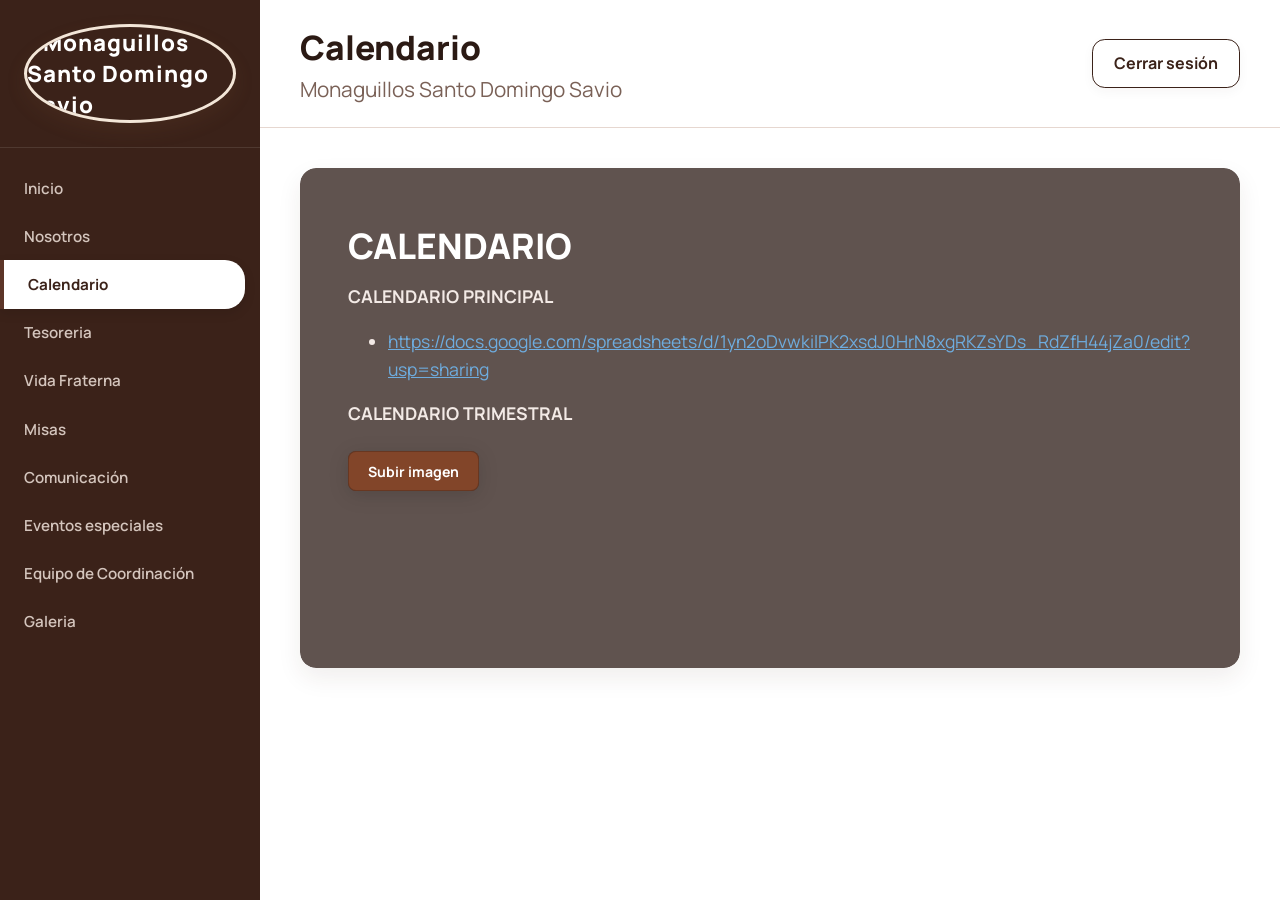
==== calendario.html @ 2e70785a "Add files via upload" ====
<!DOCTYPE html>
<html lang="es">
<head>
    <meta charset="UTF-8">
    <meta name="viewport" content="width=device-width, initial-scale=1.0">
    <title>Inicio - Monaguillos Santo Domingo Savio</title>
    <link href="https://fonts.googleapis.com/css2?family=Manrope:wght@400;600;700;800&display=swap" rel="stylesheet">
    <link rel="stylesheet" href="style.css">
    <style>
    

        /* Estilos del contenedor de la imagen */
        .content-image-box {
            margin-top: 20px !important;
            width: 100% !important;
            height: auto !important;
            max-height: none !important;
            display: none; /* Por defecto oculto hasta que cargue la imagen */
            justify-content: center !important;
            align-items: center !important;

            border-radius: 8px !important;
            padding: 10px !important;
            box-sizing: border-box !important;
        }

        /* Garantiza que la imagen se despliegue completa y proporcional */
        .content-image-box img {
            width: 100% !important;
            height: auto !important;
            max-height: none !important;
            object-fit: contain !important;
            display: block !important;
            border-radius: 6px !important;
        }
    </style>
</head>
<body>

    <div class="dashboard-layout">
        <!-- Barra Lateral (Sidebar) -->
        <aside class="dashboard-sidebar">
            <div class="sidebar-logo">
                <img src="img/logo.jpg" alt="Monaguillos Santo Domingo Savio" class="banner-logo">
            </div>
            <ul class="sidebar-menu">
                <li><a href="dashboard.html">Inicio</a></li>
                <li><a href="nosotros.html">Nosotros</a></li>
                <li class="active"><a href="calendario.html">Calendario</a></li>
                <li><a href="tesoreria.html">Tesoreria</a></li>
                <li><a href="vidafraterna.html">Vida Fraterna</a></li>
                <li><a href="misas.html">Misas</a></li>
                <li><a href="comunicacion.html">Comunicación</a></li>
                <li><a href="eventos.html">Eventos especiales</a></li>
                <li><a href="equipo.html">Equipo de Coordinación</a></li>
                <li><a href="galeria.html">Galeria</a></li>
            </ul>
        </aside>

        <!-- Contenido Principal -->
        <main class="dashboard-main-content">
            <!-- Barra Superior -->
            <header class="dashboard-topbar">
                <div class="dashboard-title">
                    <h1>Calendario</h1>
                    <p>Monaguillos Santo Domingo Savio</p>
                </div>
                <div class="topbar-right">
                    <button id="btnCerrarSesion" class="btn-cerrar-sesion">Cerrar sesión</button>
                </div>
            </header>

            <!-- Cuerpo del Panel -->
            <div class="dashboard-content-body">
                <div class="about-container">

                    <div class="hero-card_2 fondo4-bg">
                        <div class="card-overlay">
                            <h2>CALENDARIO</h2>
                            <p><strong>CALENDARIO PRINCIPAL</strong></p>
                            <ul>
                                <li>
                                    <a href="https://docs.google.com/spreadsheets/d/1yn2oDvwkilPK2xsdJ0HrN8xgRKZsYDs_RdZfH44jZa0/edit?usp=sharing" target="_blank">
                                        https://docs.google.com/spreadsheets/d/1yn2oDvwkilPK2xsdJ0HrN8xgRKZsYDs_RdZfH44jZa0/edit?usp=sharing
                                    </a>
                                </li>
                            </ul>
                            <p><strong>CALENDARIO TRIMESTRAL</strong></p>
                          
                            <!-- Controles para agregar o eliminar imagen -->
                            <div class="image-controls">
                                <label for="inputImagen" class="btn-upload">Subir imagen</label>
                                <input type="file" id="inputImagen" accept="image/*" style="display: none;">
                                <button id="btnEliminarImagen" class="btn-delete" style="display: none;">Eliminar imagen</button>
                            </div>

                            <!-- Recuadro para mostrar la imagen -->
                            <div class="content-image-box" id="imageContainer">
                                <img id="imagenPrevisualizacion" src="" alt="">
                            </div>

                        </div>
                    </div>

                </div>
            </div>
        </main>
    </div>

    <!-- Firebase SDK v10 (Firestore en tiempo real) -->
    <script type="module">
        import { initializeApp } from "https://www.gstatic.com/firebasejs/10.8.0/firebase-app.js";
        import { getFirestore, doc, setDoc, deleteDoc, onSnapshot } from "https://www.gstatic.com/firebasejs/10.8.0/firebase-firestore.js";

        const firebaseConfig = {
            apiKey: "AIzaSyD1F2QFk-q3vxvB2nVNRAHpxcSWAdLBihI",
            authDomain: "monaguillos-7b723.firebaseapp.com",
            projectId: "monaguillos-7b723",
            storageBucket: "monaguillos-7b723.firebasestorage.app",
            messagingSenderId: "514601789417",
            appId: "1:514601789417:web:ec5cdbb548ec8475a48d78",
            measurementId: "G-3HCZZF2YLX"
        };

        const app = initializeApp(firebaseConfig);
        const db = getFirestore(app);

        const inputImagen = document.getElementById('inputImagen');
        const imageContainer = document.getElementById('imageContainer');
        const imagenPrevisualizacion = document.getElementById('imagenPrevisualizacion');
        const btnEliminarImagen = document.getElementById('btnEliminarImagen');

        if (localStorage.getItem('sesionIniciada') !== 'true') {
            window.location.href = 'index.html';
        }

        document.getElementById('btnCerrarSesion').addEventListener('click', () => {
            localStorage.removeItem('sesionIniciada');
            window.location.href = 'index.html';
        });

        const docRef = doc(db, "calendario", "imagenPrincipal");

        // Escuchar cambios en tiempo real
        onSnapshot(docRef, (docSnap) => {
            if (docSnap.exists() && docSnap.data().url) {
                imagenPrevisualizacion.src = docSnap.data().url;
                imageContainer.style.display = 'flex';
                btnEliminarImagen.style.display = 'inline-block';
            } else {
                imagenPrevisualizacion.src = '';
                imageContainer.style.display = 'none';
                btnEliminarImagen.style.display = 'none';
            }
        });

        // Subir imagen a Firestore
        inputImagen.addEventListener('change', (e) => {
            const archivo = e.target.files[0];
            if (archivo) {
                const lector = new FileReader();
                lector.onload = async function(event) {
                    try {
                        const base64Image = event.target.result;
                        await setDoc(docRef, { url: base64Image });
                    } catch (error) {
                        console.error("Error al guardar en la nube:", error);
                        alert("Ocurrió un error al subir la imagen.");
                    }
                };
                lector.readAsDataURL(archivo);
            }
        });

        // Eliminar de la nube
        btnEliminarImagen.addEventListener('click', async () => {
            if (confirm('¿Deseas eliminar esta imagen para todos los usuarios?')) {
                try {
                    await deleteDoc(docRef);
                    inputImagen.value = '';
                } catch (error) {
                    console.error("Error al eliminar:", error);
                }
            }
        });
    </script>
</body>
</html>
---- style.css ----
/* ==========================================================
   ESTILOS GENERALES Y TIPOGRAFÍA UNIFICADA
   ========================================================== */
body {
    background-color: #ffffff;
    color: #3d342f;
    font-family: 'Manrope', sans-serif;
    margin: 0;
    padding: 0;
}

/* ==========================================================
   ESTILOS DE LOGIN (Ventana Anterior)
   ========================================================== */
.main-banner {
    background-color: #ffffff;
    padding: 2.5rem 1rem;
    min-height: 100vh;
    display: flex;
    align-items: center;
    justify-content: center;
}

.grid-container {
    max-width: 1200px;
    width: 100%;
    margin: 0 auto;
    display: grid;
    grid-template-columns: 1fr;
    gap: 2rem;
}

@media screen and (min-width: 1024px) {
    .grid-container {
        grid-template-columns: 1fr 1fr;
        align-items: center;
    }
}

.content {
    position: relative;
    padding: 2.5rem 3rem;
    z-index: 2;
    background: #ffffff;
}

.content h1 {
    font-weight: 800;
    font-size: 2.3rem;
    line-height: 1.2;
    margin-bottom: 1rem;
    letter-spacing: -1px;
    color: #000000;
}

.content h1 .line-2 {
    color: #000000;
}

.content .description {
    font-size: 1rem;
    color: #6b5a51;
    max-width: 400px;
    line-height: 1.5;
    margin-bottom: 1.5rem;
}

.logo-container {
    margin: 1.2rem 0;
    display: flex;
    align-items: center;
}

.banner-logo {
    width: 130px;
    height: 130px;
    object-fit: cover;
    border-radius: 50%;
    border: 3px solid #f3e6d8;
    box-shadow: 0 8px 20px rgba(138, 93, 60, 0.12);
}

.graphic {
    position: relative;
    display: flex;
    flex-direction: column;
    justify-content: center;
    align-items: center;
    padding: 2rem;
    background: #ffffff; 
}

.login-wrapper {
    position: relative;
    z-index: 2;
    width: 100%;
    max-width: 420px;
    background: #ffffff;
    padding: 3rem 2.5rem;
    border-radius: 1rem;
    border: 1px solid #ebdcd0;
    box-shadow: 0 15px 35px rgba(120, 80, 50, 0.05);
}

.login-header h2 {
    font-size: 1.9rem;
    margin: 0 0 0.5rem 0;
    font-weight: 800;
    color: #2b231f;
}

.login-header p {
    font-size: 0.85rem;
    color: #7a685f;
    margin-bottom: 2rem;
}

.input-group {
    margin-bottom: 1.25rem;
    display: flex;
    flex-direction: column;
}

.input-group label {
    font-size: 0.85rem;
    margin-bottom: 0.5rem;
    font-weight: 600;
    color: #4a3d36;
}

.input-group input {
    height: 3.2rem;
    background: #faf7f5;
    border: 1px solid #dfd0c4;
    padding: 0 1rem;
    border-radius: 0.5rem;
    color: #2b231f;
    font-size: 0.95rem;
    outline: none;
    transition: all 0.3s ease;
}

.input-group input:focus {
    border-color: #a36232;
    background: #ffffff;
    box-shadow: 0 0 0 3px rgba(163, 98, 50, 0.12);
}

.btn-ingresar {
    width: 100%;
    height: 3.2rem;
    background-color: #a36232;
    color: #ffffff;
    border: none;
    border-radius: 0.5rem;
    font-size: 1rem;
    font-weight: 800;
    cursor: pointer;
    margin-top: 1rem;
    transition: all 0.3s ease;
}

.btn-ingresar:hover {
    background-color: #3b2219;
    box-shadow: 0 4px 15px rgba(163, 98, 50, 0.25);
}

.mensaje-error {
    font-size: 0.85rem;
    margin-bottom: 1rem;
    text-align: center;
    font-weight: 600;
    min-height: 20px;
    color: #a36232 !important;
}

/* ==========================================================
   ESTILOS DE DASHBOARD (Ventana Posterior al Login)
   ========================================================== */
.dashboard-layout {
    display: flex;
    min-height: 100vh;
    background-color: #ffffff;
}

/* Sidebar (Barra Lateral) - Café oscuro y elegante */
.dashboard-sidebar {
    width: 260px;
    background-color: #3b2219; /* Tono café oscuro sofisticado */
    color: #ffffff;
    display: flex;
    flex-direction: column;
    padding: 1.5rem 0;
}

.sidebar-logo {
    padding: 0 1.5rem 1.5rem 1.5rem;
    font-size: 1.4rem;
    font-weight: 800;
    letter-spacing: 1px;
    border-bottom: 1px solid rgba(255, 255, 255, 0.1);
}

.sidebar-menu {
    list-style: none;
    padding: 1rem 0;
    margin: 0;
}

.sidebar-menu li a {
    display: block;
    padding: 0.85rem 1.5rem;
    color: #d4c5bd;
    text-decoration: none;
    font-weight: 600;
    font-size: 0.95rem;
    transition: all 0.3s ease;
}

.sidebar-menu li.active a,
.sidebar-menu li a:hover {
    background-color: #ffffff;
    color: #3b2219; /* Coincide con el nuevo tono principal */
    border-left: 4px solid #5c3528; 
}

/* Contenido Principal del Dashboard */
.dashboard-main-content {
    flex: 1;
    background-color: #ffffff;
    display: flex;
    flex-direction: column;
}

.dashboard-topbar {
    display: flex;
    justify-content: space-between;
    align-items: center;
    padding: 1.5rem 2.5rem;
    border-bottom: 1px solid #e6d7d0;
}

.dashboard-title h1 {
    font-size: 2.1rem;
    font-weight: 800;
    color: #2b1a14;
    margin: 0 0 0.3rem 0;
}

.dashboard-title p {
    font-size: 1.3rem;
    color: #7a6157;
    margin: 0;
}

/* Contenedor derecho (Perfil + Botón de Salida) */
.topbar-right {
    display: flex;
    align-items: center;
    gap: 1rem;
}

.user-profile-badge {
    background: #ffffff;
    border: 1px solid #e6d7d0;
    padding: 0.5rem 1rem;
    border-radius: 0.5rem;
    text-align: right;
    box-shadow: 0 4px 12px rgba(59, 34, 25, 0.04);
}

.user-profile-badge .user-name {
    display: block;
    font-weight: 700;
    font-size: 0.9rem;
    color: #2b1a14;
}

.user-profile-badge .user-role {
    font-size: 0.75rem;
    color: #7c4430; /* Tono café terracota más sobrio */
}

/* Botón de Cerrar Sesión */
.btn-cerrar-sesion {
    background-color: #ffffff;
    color: #3b2219;
    border: 1.7px solid #3b2219;
    padding: 0.8rem 1.3rem;
    border-radius: 0.8rem;
    font-family: 'Manrope', sans-serif;
    font-weight: 700;
    font-size: 1rem;
    text-decoration: none;
    cursor: pointer;
    transition: all 0.3s ease;
    box-shadow: 0 4px 12px rgba(59, 34, 25, 0.04);
}

.btn-cerrar-sesion:hover {
    background-color: #e8cccc;
    border-color: #FF0000;
    box-shadow: 0 4px 15px rgba(59, 34, 25, 0.12);
}

/* Cuerpo de métricas y tarjetas */
.dashboard-content-body {
    padding: 2.5rem;
}

.metrics-grid {
    display: grid;
    grid-template-columns: repeat(auto-fit, minmax(220px, 1fr));
    gap: 1.5rem;
    margin-bottom: 2.5rem;
}

.metric-card {
    background: #ffffff;
    border: 1px solid #e6d7d0;
    padding: 1.5rem;
    border-radius: 0.75rem;
    box-shadow: 0 10px 25px rgba(59, 34, 25, 0.03);
}

.metric-card h3 {
    font-size: 0.85rem;
    color: #7a6157;
    margin: 0 0 0.5rem 0;
    font-weight: 600;
}

.metric-card .metric-value {
    font-size: 2.2rem;
    font-weight: 800;
    color: #2b1a14;
    margin: 0 0 0.3rem 0;
}

.metric-card .metric-desc {
    font-size: 0.75rem;
    color: #a18b80;
    margin: 0;
}

/* Tarjeta de Actividad Reciente */
.recent-activity-card {
    background: #ffffff;
    border: 1px solid #e6d7d0;
    border-radius: 0.75rem;
    padding: 2rem;
    box-shadow: 0 10px 25px rgba(59, 34, 25, 0.03);
}

.activity-header {
    display: flex;
    justify-content: space-between;
    align-items: center;
    margin-bottom: 1.5rem;
}

.activity-header h2 {
    font-size: 1.2rem;
    font-weight: 800;
    color: #2b1a14;
    margin: 0 0 0.2rem 0;
}

.activity-header p {
    font-size: 0.8rem;
    color: #7a6157;
    margin: 0;
}

.btn-nuevo-paquete {
    background-color: #3b2219; /* Café oscuro elegante */
    color: #ffffff;
    border: none;
    padding: 0.6rem 1.2rem;
    border-radius: 0.5rem;
    font-family: 'Manrope', sans-serif;
    font-weight: 700;
    font-size: 0.9rem;
    cursor: pointer;
    transition: all 0.3s ease;
}

.btn-nuevo-paquete:hover {
    background-color: #5c3528; /* Tono ligeramente más claro al pasar el mouse */
    box-shadow: 0 4px 12px rgba(59, 34, 25, 0.25);
}

.activity-table-wrapper {
    width: 100%;
    overflow-x: auto;
}

.activity-table {
    width: 100%;
    border-collapse: collapse;
    text-align: left;
}

.activity-table th {
    font-size: 0.85rem;
    color: #7a6157;
    font-weight: 700;
    padding: 0.75rem 1rem;
    border-bottom: 1px solid #e6d7d0;
}

.activity-table td.empty-state {
    padding: 2.5rem 1rem;
    text-align: center;
    color: #a18b80;
    font-size: 0.9rem;
}

.about-container {
    display: flex;
    flex-direction: column;
    gap: 2rem;
}

/* Tarjeta base con imagen de fondo */

.hero-card_2 {
    position: relative;
    width: 100%;
    min-height: 500px; /* <--- Cambia este valor a más (ej. 600px) */
    border-radius: 1rem;
    background-size: cover;
    background-position: center;
    overflow: hidden;
    box-shadow: 0 10px 25px rgba(59, 34, 25, 0.08);
}
.hero-card_4 {
    position: relative;
    width: 40%;
    min-height: 350px; /* <--- Cambia este valor a más (ej. 600px) */
    border-radius: 1rem;
    background-size: cover;
    background-position: center;
    overflow: hidden;
    box-shadow: 0 10px 25px rgba(59, 34, 25, 0.08);
}
/* Reemplaza 'img/mision.jpg' y 'img/vision.jpg' con las rutas reales de tus fotografías */
.mision-bg {
    background-image: url('img/mision.jpeg'); 
}

.vision-bg {
    background-image: url('img/vision.jpeg'); 
}
.fondo-bg {
    background-image: url('img/fondo.jpg'); 
}
.fondo2-bg {
    background-image: url('img/j.jpg'); 
}
.fondo3-bg {
    background-image: url('img/corazon.jpeg');
}
.fondo4-bg {
    background-image: url('img/img6.jpeg');
}
.fondo5-bg {
    background-image: url('img/img25.jpeg');
}
.fondo6-bg {
    background-image: url('img/rosario.jpg');
}
.fondo7-bg {
    background-image: url('img/tesoreria.jpg');
}

.card-overlay_2 {
    position: absolute;
    top: 0;
    left: 0;
    width: 100%;
    height: 100%;
    background-color: rgba(40, 35, 33, 0.75); /* Tono café oscuro semitransparente */
    backdrop-filter: blur(1px); /* Efecto difuminado elegante */
    display: flex;
    flex-direction: column;
    justify-content: flex-start; /* Manda el contenido hacia la parte superior */
    padding: 0 3rem 2.5rem 3rem;
}


/* Estilos de tipografía en color blanco para resaltar sobre el fondo */
.card-overlay h2 {
    font-size: 2.2rem;
    font-weight: 800;
    color: #ffffff;
    margin-bottom: 0.8rem;
    font-family: 'Manrope', sans-serif;
}
.card-overlay_2 h2 {
    font-size: 2rem;
    font-weight: 800;
    color: #ffffff;
    margin-bottom: 0.8rem;
    font-family: 'Manrope', sans-serif;
}

.card-overlay p {
    font-size: 1.2rem;
    color: #f3eae6;
    line-height: 1.6;
    margin: 0;
    max-width: 900px;
    font-family: 'Manrope', sans-serif;
}
.card-overlay_2 p {
    font-size: 1rem;
    color: #f3eae6;
    line-height: 1.6;
    margin: 0;
    max-width: 900px;
    font-family: 'Manrope', sans-serif;
}
.card-overlay_2 h1 {
    font-size: 1.5rem;
    color: #f3eae6;
    line-height: 1.6;
    margin: 0;
    max-width: 900px;
    font-family: 'Manrope', sans-serif;
}

/* Color por defecto para los elementos de la barra */
.sidebar-menu li a {
    display: block;
    padding: 0.85rem 1.5rem;
    color: #d4c5bd;
    text-decoration: none;
    font-weight: 600;
    font-size: 0.95rem;
    transition: all 0.25s ease;
    border-radius: 0 20px 20px 0;
    margin-right: 15px;
}

.sidebar-menu li a:hover {
    background-color: rgba(255, 255, 255, 0.08);
    color: #ffffff;
}

/* Estilo exclusivo para el botón activo en la página actual (Fondo Blanco) */
.sidebar-menu li.active a {
    background-color: #ffffff;
    color: #3b2219;
    font-weight: 700;
    box-shadow: 0 4px 12px rgba(0, 0, 0, 0.1);
}
.inicio-bg {
    background-image: url('img/inicio.jpeg'); 
}
.dashboard-content-body {
    display: flex;
    flex-direction: column;
    flex: 1;
}

.about-container {
    display: flex;
    flex-direction: column;
    flex: 1;
    height: 100%;
}

.hero-card {
    position: relative;
    width: 100%;
    flex: 1;
    min-height: 400px; /* Puedes ajustar esta altura mínima según prefieras */
    border-radius: 1rem;
    background-size: cover;
    background-position: center;
    overflow: hidden;
    box-shadow: 0 10px 25px rgba(59, 34, 25, 0.08);
}

/* Estilo para los enlaces dentro de las tarjetas */
.card-overlay p a,
.card-overlay_2 p a,
.card-overlay li a,
.card-overlay_2 li a {
    color: #6eacde; /* Color marfil claro similar al de tus textos */
    text-decoration: underline; /* Muestra que es un enlace */
    
    transition: color 0.2s ease;
}

/* Efecto cuando pasan el ratón por encima del enlace */
.card-overlay p a:hover,
.card-overlay_2 p a:hover,
.card-overlay li a:hover,
.card-overlay_2 li a:hover {
    color: #ffb787; /* Un tono cálido que resalta al pasar el mouse */
}
/* Contenedor de la tarjeta de video */
.video-card {
    position: relative;
    width: 100%;
    min-height: 500px; /* Ajusta la altura según lo necesites */
    border-radius: 1rem;
    overflow: hidden;
    box-shadow: 10px 25px rgba(59, 34, 25, 0.08);
}

/* Hace que el video ocupe exactamente el espacio del recuadro estándar */
.hero-card .bg-video {
    position: absolute;
    top: 0;
    left: 0;
    width: 100%;
    height: 100%;
    object-fit: cover; /* Evita que el video se estire o se deforme */
    z-index: 1;
}

/* 1. Tarjeta base con fondo sólido (mismo café del sidebar) */
.hero-card-solid {
    position: relative;
    width: 100%;
    /* Altura mínima para que no se vea vacía si no hay imagen */
    min-height: 400px; 
    border-radius: 1rem;
    background-color: #3b2219; /* Tono café oscuro de tu sistema */
    overflow: hidden;
    box-shadow: 0 10px 25px rgba(59, 34, 25, 0.08);
    display: flex;
    flex-direction: column;
}

/* 2. Bloque superior para textos y controles (padding) */
.card-content-header {
    padding: 2.5rem 3rem 1.5rem 3rem; /* padding inferior reducido */
}

/* Tipografía en blanco para resaltar */
.card-content-header h2 {
    font-size: 2.2rem;
    font-weight: 800;
    color: #ffffff;
    margin-bottom: 0.8rem;
    font-family: 'Manrope', sans-serif;
}

.card-content-header p,
.card-content-header li {
    font-size: 1.2rem;
    color: #f3eae6; /* Marfil claro */
    line-height: 1.6;
    margin: 0;
    font-family: 'Manrope', sans-serif;
}

.card-content-header p strong {
    font-weight: 700;
    color: #ffffff;
}

.card-content-header a {
    color: #ffb787; /* Un color cálido que resalte para los links */
    text-decoration: underline;
    word-break: break-all;
}

/* 3. Controles de imagen (botones) */
.image-controls {
    margin-top: 1.5rem;
    display: flex;
    gap: 1rem;
    align-items: center;
}

/* Botón Agregar: Café más claro o Terracota */
.btn-subir-imagen {
    background-color: #a36232; 
    color: #ffffff;
    padding: 0.6rem 1.2rem;
    border-radius: 0.5rem;
    font-family: 'Manrope', sans-serif;
    font-weight: 700;
    font-size: 0.9rem;
    cursor: pointer;
    transition: all 0.3s ease;
    display: inline-block;
}

.btn-subir-imagen:hover {
    background-color: #5c3528;
}

/* Botón Eliminar: Contorno terracota */
.btn-eliminar-imagen {
    background-color: transparent;
    color: #ffb787;
    border: 1.5px solid #ffb787;
    padding: 0.5rem 1rem;
    border-radius: 0.5rem;
    font-family: 'Manrope', sans-serif;
    font-weight: 700;
    font-size: 0.9rem;
    cursor: pointer;
    transition: all 0.3s ease;
}

.btn-eliminar-imagen:hover {
    background-color: #f4f4f4;
}

/* 4. Contenedor independiente para la Imagen de Contenido (espacio señalado) */
.content-image-display {
    width: 100%;
    padding: 0 3rem 2.5rem 3rem; /* Espaciado lateral y de fondo */
    margin-top: auto; /* Empuja el contenedor hacia abajo */
    box-sizing: border-box;
}

/* Estilo de la imagen: Nítida, sin opacidad y ajustada al ancho */
.content-image-display img {
    width: 100%;
    height: auto; /* Mantiene proporciones */
    max-height: 500px; /* Limita altura máxima para no romper el dashboard */
    border-radius: 0.75rem; /* Bordes redondeados sutiles para la imagen */
    object-fit: contain; /* Asegura que se vea completa */
    border: 1px solid rgba(255, 255, 255, 0.1); /* Un borde muy sutil opcional */
}
/* Tarjeta principal con fondo sólido café oscuro */
.hero-card-solid {
    position: relative;
    width: 100%;
    min-height: auto;
    border-radius: 1rem;
    background-color: #3b2219; /* Tono café institucional */
    box-shadow: 0 10px 25px rgba(59, 34, 25, 0.08);
    display: flex;
    flex-direction: column;
    overflow: hidden;
}

/* Espacio superior para títulos y enlaces */
.card-content-header {
    padding: 2.5rem 3rem 1.5rem 3rem;
}

.card-content-header h2 {
    font-size: 2.2rem;
    font-weight: 800;
    color: #ffffff;
    margin-bottom: 0.8rem;
    font-family: 'Manrope', sans-serif;
}

.card-content-header p,
.card-content-header li {
    font-size: 1.1rem;
    color: #f3eae6;
    line-height: 1.6;
    margin: 0;
    font-family: 'Manrope', sans-serif;
}

.card-content-header a {
    color: #ffb787;
    text-decoration: underline;
    word-break: break-all;
}

/* Controles de botones */
.image-controls {
    margin-top: 1.5rem;
    display: flex;
    gap: 1rem;
    align-items: center;
}

.btn-subir-imagen {
    background-color: #874430;
    color: #ffffff;
    border: 2.1px solid #0a0a0a;
    padding: 0.6rem 1.2rem;
    border-radius: 0.5rem;
    font-family: 'Manrope', sans-serif;
    font-weight: 700;
    font-size: 0.9rem;
    cursor: pointer;
    transition: all 0.3s ease;
    display: inline-block;
}

.btn-subir-imagen:hover {
    background-color: #825d51;
}

.btn-eliminar-imagen {
    background-color: #ffffff;
    color: #0a0a0a;
    border: 2.1px solid #0a0a0a;
    padding: 0.5rem 1rem;
    border-radius: 0.5rem;
    font-family: 'Manrope', sans-serif;
    font-weight: 700;
    font-size: 0.9rem;
    cursor: pointer;
    transition: all 0.3s ease;
}

.btn-eliminar-imagen:hover {
    background-color: rgba(226, 209, 208, 0.748);
}

/* Cuadro cuadrado exclusivo para la imagen (sin pasarse de la línea y sin difuminado) */
.content-image-box {
    width: calc(100% - 6rem); /* Respeta los 3rem de margen a cada lado */
    margin: 0 auto 2.5rem auto; /* Centrado y separado del borde inferior */
    background-color: #ffffff; /* Fondo blanco interno para el cuadro de la imagen */
    border-radius: 0.75rem;
    border: 2px solid rgba(255, 255, 255, 0.2);
    padding: 1rem;
    display: flex;
    justify-content: center;
    align-items: center;
    box-sizing: border-box;
}

/* Estilo de la imagen dentro de su cuadro */
.content-image-box img {
    width: 100%;
    height: auto;
    max-height: 450px;
    object-fit: contain; /* Muestra toda la imagen nítida sin recortarla */
    border-radius: 0.5rem;
    display: block;
}
/* Ruta de la imagen de fondo original para Calendario */
.calendario-bg {
    background-image: url('img/calendario.jpeg'); /* Verifica que la ruta y extensión coincidan con tu archivo */
}

/* Ajuste de la capa overlay para que acomode los textos arriba y la imagen abajo */
.card-overlay_2 {
    position: absolute;
    top: 0;
    left: 0;
    width: 100%;
    height: 100%;
    background-color: rgba(43, 26, 20, 0.75); /* Mantiene el fondo oscuro translúcido */
    backdrop-filter: blur(1px);
    display: flex;
    flex-direction: column;
    justify-content: flex-start;
    padding: 2.5rem 3rem;
    box-sizing: border-box;
    overflow-y: auto; /* Permite scroll interno si la tarjeta subida es muy grande */
}

/* Recuadro blanco independiente, nítido y cuadrado para la imagen nueva */
.content-image-box {
    width: 100%;
    max-width: 600px; /* Limita el ancho del recuadro para que mantenga forma cuadrada/ordenada */
    margin-top: 1.5rem;
    background-color: #ffffff; /* Cuadro blanco que resalta la imagen subida */
    border-radius: 0.75rem;
    padding: 0.75rem;
    box-shadow: 0 8px 20px rgba(0, 0, 0, 0.25);
    display: flex;
    justify-content: center;
    align-items: center;
    box-sizing: border-box;
}

.content-image-box img {
    width: 100%;
    height: auto;
    max-height: 400px;
    object-fit: contain; /* Imagen 100% nítida y ajustada */
    border-radius: 0.5rem;
    display: block;
}
/* ==========================================================
   MÓDULO DE SECCIÓN CON VIDEO (Vida Fraterna)
   ========================================================== */
.hero-card.video-card {
    position: relative;
    width: 100%;
    min-height: 480px;
    border-radius: 1rem;
    overflow: hidden;
    box-shadow: 0 10px 25px rgba(59, 34, 25, 0.08);
    background-color: #3b2219;
}

.hero-card .bg-video {
    position: absolute;
    top: 0;
    left: 0;
    width: 100%;
    height: 100%;
    object-fit: cover;
    z-index: 1;
}

/* Capa oscura superpuesta con texto alineado ARRIBA */
.card-overlay {
    position: absolute;
    top: 0;
    left: 0;
    width: 100%;
    height: 100%;
    z-index: 2;
    background-color: rgba(43, 26, 20, 0.75);
    backdrop-filter: blur(1px);
    display: flex;
    flex-direction: column;
    justify-content: flex-start;
    padding: 2.5rem 3rem;
    box-sizing: border-box;
    overflow-y: auto;
}


.card-overlay_2 {
    position: absolute;
    top: 0;
    left: 0;
    width: 100%;
    height: 100%;
    background-color: rgba(43, 26, 20, 0.75);
    backdrop-filter: blur(1px);
    display: flex;
    flex-direction: column;
    justify-content: flex-start;
    padding: 0 3rem 2.5rem 3rem;
}
/* Tipografía de Overlays */
.card-overlay h2 {
    font-size: 2.2rem;
    font-weight: 800;
    color: #ffffff;
    margin-top: 0.8rem;
    margin-bottom: 0.8rem;
    font-family: 'Manrope', sans-serif;
}

.card-overlay_2 h2 {
    font-size: 2rem;
    font-weight: 800;
    color: #ffffff;
    margin-bottom: 0.8rem;
    font-family: 'Manrope', sans-serif;
}

.card-overlay p,
.card-overlay li {
    font-size: 1.1rem;
    color: #f3eae6;
    line-height: 1.6;
    margin: 0;
    font-family: 'Manrope', sans-serif;
}
.card-overlay_2 li {
    font-size: 1.1rem;
    color: #f3eae6;
    line-height: 1.6;
    margin: 0;
    font-family: 'Manrope', sans-serif;
}

.card-overlay p a,
.card-overlay_2 p a,
.card-overlay li a,
.card-overlay_2 li a {
    color: #6eacde;
    text-decoration: underline;
    transition: color 0.2s ease;
    word-break: break-all;
}

.card-overlay p a:hover,
.card-overlay_2 p a:hover,
.card-overlay li a:hover,
.card-overlay_2 li a:hover {
    color: #ffb787;
}
/* Contenedor del recuadro con el ancho exacto que deseas */
.video-box-container {
    position: relative;
    width: 93%;              /* Ocupa el 90% del espacio disponible para dejar márgenes a los lados */
    min-height: 520px;       /* Limita el tamaño máximo para que no crezca demasiado en pantallas grandes */
    margin: 30px auto;       /* Centra el cuadro horizontalmente y le da espacio arriba y abajo */
    border-radius: 20px;
    overflow: hidden;
    justify-content: flex-start; /* Manda el contenido        /* Evita que el video borroso se salga de las esquinas redondeadas */
    box-shadow: 0 10px 30px rgba(0, 0, 0, 0.3);
}

/* Configuración y desenfoque del video de fondo */
.bg-video {
    position: absolute;
    top: 50%;
    left: 50%;
    min-width: 100%;
    min-height: 100%;
    width: auto;
    height: auto;
    z-index: 1;
    transform: translate(-50%, -50%) scale(1.1); /* Escala ligera para corregir bordes transparentes al difuminar */
    filter: blur(1px); /* Nivel de difuminado del video */
    object-fit: cover;
}

/* Capa de oscurecimiento (Overlay) para que el texto resalte sobre el video */
.video-overlay {
    position: absolute;
    top: 0;
    left: 0;
    width: 100%;
    height: 100%;
    background-color: rgba(30, 15, 10, 0.78); /* Tono marrón oscuro translúcido */
    z-index: 2;
}

/* Contenido de texto y enlaces */
.video-box-content {
    position: relative;
    z-index: 3;
    padding: 40px;
    color: #42372d;
    font-family: 'Manrope', sans-serif;
}

.video-box-content h2 {
    font-size: 1.7rem;
    font-weight: 800;
    letter-spacing: 1px;
    margin-top: 25px;
    margin-bottom: 12px;
    color: #ffffff;
}

.video-box-content h2:first-child {
    margin-top: 0;
}

.video-box-content ul {
    list-style-type: disc;
    padding-left: 25px;
    margin-bottom: 20px;
}

.video-box-content a {
    color: #6eacde;
    text-decoration: underline;
    word-break: break-all;
    font-size: 1rem;
    transition: color 0.2s ease;
}

.video-box-content a:hover {
    color: #ffb787;
}
/* ==========================================================
   ESTILOS DE GALERÍA (Estilo Cuadrícula Fotos / Videos)
   ========================================================== */

/* Contenedor de Cuadrícula Responsive */
.gallery-grid {
    display: grid;
    grid-template-columns: repeat(auto-fill, minmax(220px, 1fr));
    gap: 1.25rem;
    width: 100%;
}

/* Tarjeta individual de foto/video */
.gallery-item {
    position: relative;
    aspect-ratio: 1 / 1; /* Mantiene proporciones cuadradas perfectas */
    border-radius: 0.85rem;
    overflow: hidden;
    background-color: #3b2219;
    cursor: pointer;
    box-shadow: 0 4px 15px rgba(59, 34, 25, 0.08);
    transition: transform 0.3s ease, box-shadow 0.3s ease;
}

.gallery-item:hover {
    transform: translateY(-4px);
    box-shadow: 0 10px 25px rgba(59, 34, 25, 0.2);
}

/* Ajuste de imágenes y videos dentro de la cuadrícula */
.gallery-item img,
.gallery-item video {
    width: 100%;
    height: 100%;
    object-fit: cover;
    display: block;
}

/* Etiqueta de duración sobre los videos */
.video-duration {
    position: absolute;
    bottom: 0.6rem;
    right: 0.6rem;
    background-color: rgba(0, 0, 0, 0.65);
    color: #ffffff;
    font-size: 0.75rem;
    font-weight: 700;
    padding: 0.25rem 0.55rem;
    border-radius: 0.4rem;
    backdrop-filter: blur(4px);
    z-index: 2;
}

/* Capa oscura suave al pasar el cursor */
.item-overlay {
    position: absolute;
    top: 0;
    left: 0;
    width: 100%;
    height: 100%;
    background-color: rgba(59, 34, 25, 0.45);
    display: flex;
    align-items: center;
    justify-content: center;
    opacity: 0;
    transition: opacity 0.3s ease;
    z-index: 3;
}

.item-overlay span {
    color: #ffffff;
    font-weight: 700;
    font-size: 0.9rem;
    background-color: rgba(59, 34, 25, 0.85);
    padding: 0.5rem 1rem;
    border-radius: 2rem;
    border: 1px solid rgba(255, 255, 255, 0.3);
}

.gallery-item:hover .item-overlay {
    opacity: 1;
}

/* ==========================================================
   VISOR A PANTALLA COMPLETA (LIGHTBOX)
   ========================================================== */
.gallery-lightbox {
    position: fixed;
    top: 0;
    left: 0;
    width: 100vw;
    height: 100vh;
    background-color: rgba(20, 10, 5, 0.9);
    backdrop-filter: blur(8px);
    display: none;
    align-items: center;
    justify-content: center;
    z-index: 9999;
    padding: 2rem;
    box-sizing: border-box;
}

.lightbox-close {
    position: absolute;
    top: 1.5rem;
    right: 2rem;
    color: #ffffff;
    font-size: 2.5rem;
    font-weight: 800;
    cursor: pointer;
    line-height: 1;
    transition: color 0.2s ease;
}

.lightbox-close:hover {
    color: #ffb787;
}

.lightbox-content-wrapper {
    max-width: 90vw;
    max-height: 85vh;
    display: flex;
    justify-content: center;
    align-items: center;
}

.lightbox-content-wrapper img,
.lightbox-content-wrapper video {
    max-width: 100%;
    max-height: 85vh;
    border-radius: 0.75rem;
    box-shadow: 0 15px 40px rgba(0, 0, 0, 0.5);
    object-fit: contain;
}
/* Estilos para Tarjetas/Apartados de Enlaces a PDF */
.pdf-link-card {
    margin: 0.5rem 0 1.5rem 0;
}

.btn-pdf-link {
    display: inline-flex;
    align-items: center;
    gap: 0.8rem;
    background-color: rgba(255, 255, 255, 0.12);
    border: 1.5px solid rgba(255, 255, 255, 0.3);
    padding: 0.75rem 1.2rem;
    border-radius: 0.6rem;
    color: #ffffff !important;
    text-decoration: none !important;
    font-weight: 700;
    font-size: 1rem;
    backdrop-filter: blur(4px);
    transition: all 0.3s ease;
}

.btn-pdf-link:hover {
    background-color: #a36232;
    border-color: #ffb787;
    transform: translateY(-2px);
    box-shadow: 0 5px 15px rgba(0, 0, 0, 0.3);
}

.pdf-icon {
    background-color: #e74c3c;
    color: #ffffff;
    font-size: 0.75rem;
    font-weight: 800;
    padding: 0.25rem 0.5rem;
    border-radius: 0.3rem;
    letter-spacing: 0.5px;
}
.admin-controls {
    margin-top: 15px;
    margin-bottom: 20px;
    display: flex;
    gap: 12px;
    align-items: center;
}

/* Base común utilizando la fuente Manrope */
.btn-upload, 
.btn-delete {
    font-family: 'Manrope', -apple-system, BlinkMacSystemFont, "Segoe UI", Roboto, sans-serif;
    font-weight: 700;
    font-size: 0.88rem;
    padding: 10px 18px;
    border-radius: 20px; /* Bordes redondeados integrados con el panel */
    cursor: pointer;
    transition: all 0.25s ease;
    display: inline-flex;
    align-items: center;
    justify-content: center;
    gap: 8px;
    outline: none;
    backdrop-filter: blur(4px);
}

/* Botón "Agregar / Cambiar imagen" (Tono marrón principal elegante) */
.btn-upload {
    background-color: #824529; /* Tono de la barra lateral */
    color: #ffffff;
    border: 1.5px solid rgba(0, 0, 0, 0.2);
    box-shadow: 0 4px 20px rgba(0, 0, 0, 0.15);
    padding: 0.6rem 1.2rem;
    border-radius: 0.5rem;
}

.btn-upload:hover {
    background-color: #523224;
}

/* Botón "Eliminar imagen" (Estilo secundario limpio con tono rojizo sutil) */
.btn-delete {
    background-color: rgba(255, 255, 255, 0.9);
    color: #8b2222;
    border: 1px solid #8b2222;
    box-shadow: 0 4px 10px rgba(0, 0, 0, 0.1);
    padding: 0.6rem 1.2rem;
    border-radius: 0.5rem;
}

.btn-delete:hover {
   background-color: #989191;

}

.btn-upload:active, 
.btn-delete:active {
    transform: translateY(0);
}
/* Contenedor individual de cada tarjeta para alinear el archivo y su botón sin bloquear */
        .gallery-card {
            display: flex;
            flex-direction: column;
            gap: 8px;
        }
        /* Botón de eliminar estético debajo del archivo */
        .btn-delete-card {
            background-color: #8b4513; /* Tono acorde a tu paleta espresso */
            color: white;
            border: none;
            padding: 6px 12px;
            font-size: 13px;
            font-family: 'Manrope', sans-serif;
            border-radius: 6px;
            cursor: pointer;
            transition: background-color 0.2s ease;
            align-self: flex-start;
        }
        .btn-delete-card:hover {
            background-color: #a02020; /* Tono rojo discreto al pasar el cursor */
        }
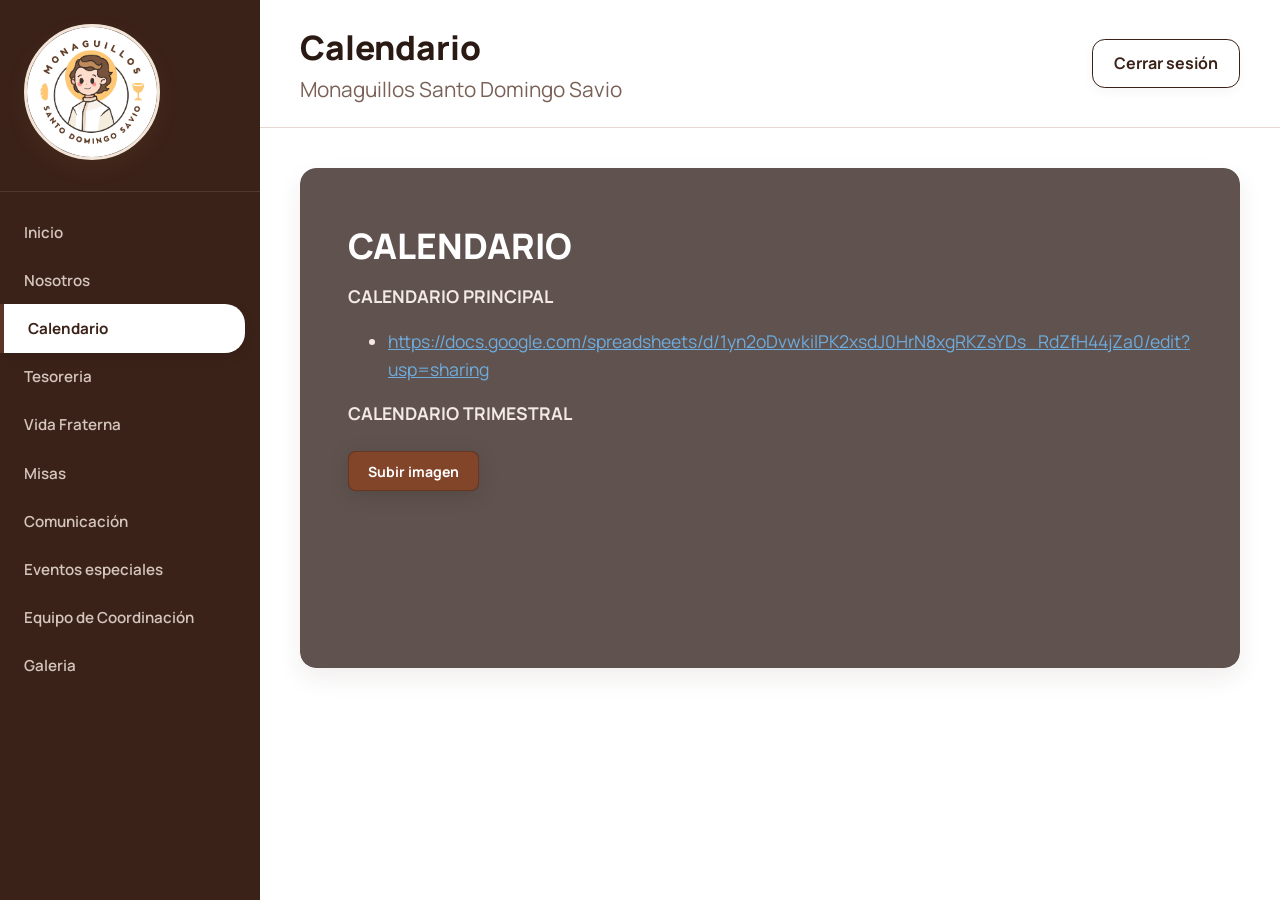
==== commit f9858e34: "Update calendario.html" ====
--- a/calendario.html
+++ b/calendario.html
@@ -41,7 +41,7 @@
         <!-- Barra Lateral (Sidebar) -->
         <aside class="dashboard-sidebar">
             <div class="sidebar-logo">
-                <img src="img/logo.jpg" alt="Monaguillos Santo Domingo Savio" class="banner-logo">
+                <img src="logo.jpg" alt="Monaguillos Santo Domingo Savio" class="banner-logo">
             </div>
             <ul class="sidebar-menu">
                 <li><a href="dashboard.html">Inicio</a></li>
--- a/style.css
+++ b/style.css
@@ -446,32 +446,32 @@
 }
 /* Reemplaza 'img/mision.jpg' y 'img/vision.jpg' con las rutas reales de tus fotografías */
 .mision-bg {
-    background-image: url('img/mision.jpeg'); 
+    background-image: url('mision.jpeg'); 
 }
 
 .vision-bg {
-    background-image: url('img/vision.jpeg'); 
+    background-image: url('vision.jpeg'); 
 }
 .fondo-bg {
-    background-image: url('img/fondo.jpg'); 
+    background-image: url('fondo.jpg'); 
 }
 .fondo2-bg {
-    background-image: url('img/j.jpg'); 
+    background-image: url('j.jpg'); 
 }
 .fondo3-bg {
-    background-image: url('img/corazon.jpeg');
+    background-image: url('corazon.jpeg');
 }
 .fondo4-bg {
-    background-image: url('img/img6.jpeg');
+    background-image: url('img6.jpeg');
 }
 .fondo5-bg {
-    background-image: url('img/img25.jpeg');
+    background-image: url('img25.jpeg');
 }
 .fondo6-bg {
-    background-image: url('img/rosario.jpg');
+    background-image: url('rosario.jpg');
 }
 .fondo7-bg {
-    background-image: url('img/tesoreria.jpg');
+    background-image: url('tesoreria.jpg');
 }
 
 .card-overlay_2 {
